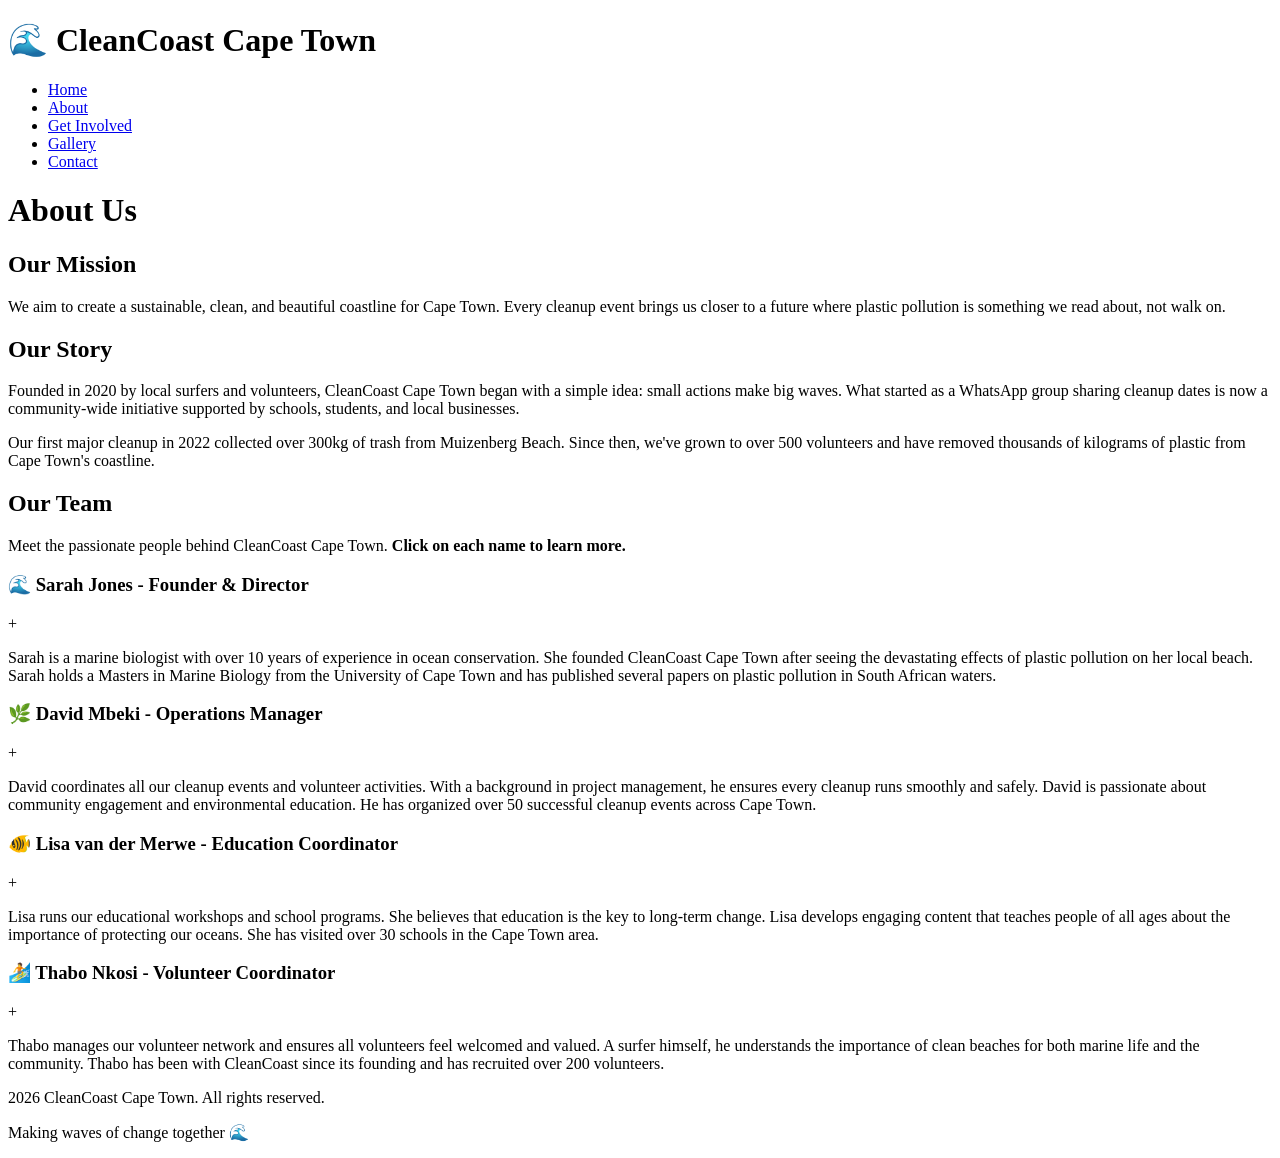
==== about.html @ a1bf8c3c "Add files via upload" ====
<!DOCTYPE html>
<html lang="en">
<head>
    <meta charset="UTF-8">
    <meta name="viewport" content="width=device-width, initial-scale=1.0">
    <title>About CleanCoast - Our Mission and Team</title>
    <meta name="description" content="Learn about CleanCoast Cape Town's mission to protect Cape Town's coastline through community action and education.">
    <meta name="keywords" content="about CleanCoast, mission, team, marine conservation, Cape Town">
    <link rel="stylesheet" href="css/style.css">
</head>
<body>

    <!-- ===== HEADER ===== -->
    <header>
        <div class="container">
            <h1>🌊 CleanCoast Cape Town</h1>
            <nav>
                <ul>
                    <li><a href="index.html">Home</a></li>
                    <li><a href="about.html">About</a></li>
                    <li><a href="get-involved.html">Get Involved</a></li>
                    <li><a href="gallery.html">Gallery</a></li>
                    <li><a href="contact.html">Contact</a></li>
                </ul>
            </nav>
        </div>
    </header>

    <!-- ===== MAIN CONTENT ===== -->
    <main>
        <div class="container">

            <h1>About Us</h1>

            <!-- MISSION -->
            <div class="card">
                <h2>Our Mission</h2>
                <p>We aim to create a sustainable, clean, and beautiful coastline for Cape Town. Every cleanup event brings us closer to a future where plastic pollution is something we read about, not walk on.</p>
            </div>

            <!-- STORY -->
            <div class="card">
                <h2>Our Story</h2>
                <p>Founded in 2020 by local surfers and volunteers, CleanCoast Cape Town began with a simple idea: small actions make big waves. What started as a WhatsApp group sharing cleanup dates is now a community-wide initiative supported by schools, students, and local businesses.</p>
                <p>Our first major cleanup in 2022 collected over 300kg of trash from Muizenberg Beach. Since then, we've grown to over 500 volunteers and have removed thousands of kilograms of plastic from Cape Town's coastline.</p>
            </div>

            <!-- ===== TEAM SECTION WITH ACCORDION ===== -->
            <h2>Our Team</h2>
            <p>Meet the passionate people behind CleanCoast Cape Town. <strong>Click on each name to learn more.</strong></p>

            <div class="accordion">
                <!-- Team Member 1 -->
                <div class="accordion-item">
                    <div class="accordion-header">
                        <h3>🌊 Sarah Jones - Founder & Director</h3>
                        <span class="accordion-icon">+</span>
                    </div>
                    <div class="accordion-content">
                        <p>Sarah is a marine biologist with over 10 years of experience in ocean conservation. She founded CleanCoast Cape Town after seeing the devastating effects of plastic pollution on her local beach. Sarah holds a Masters in Marine Biology from the University of Cape Town and has published several papers on plastic pollution in South African waters.</p>
                    </div>
                </div>

                <!-- Team Member 2 -->
                <div class="accordion-item">
                    <div class="accordion-header">
                        <h3>🌿 David Mbeki - Operations Manager</h3>
                        <span class="accordion-icon">+</span>
                    </div>
                    <div class="accordion-content">
                        <p>David coordinates all our cleanup events and volunteer activities. With a background in project management, he ensures every cleanup runs smoothly and safely. David is passionate about community engagement and environmental education. He has organized over 50 successful cleanup events across Cape Town.</p>
                    </div>
                </div>

                <!-- Team Member 3 -->
                <div class="accordion-item">
                    <div class="accordion-header">
                        <h3>🐠 Lisa van der Merwe - Education Coordinator</h3>
                        <span class="accordion-icon">+</span>
                    </div>
                    <div class="accordion-content">
                        <p>Lisa runs our educational workshops and school programs. She believes that education is the key to long-term change. Lisa develops engaging content that teaches people of all ages about the importance of protecting our oceans. She has visited over 30 schools in the Cape Town area.</p>
                    </div>
                </div>

                <!-- Team Member 4 -->
                <div class="accordion-item">
                    <div class="accordion-header">
                        <h3>🏄 Thabo Nkosi - Volunteer Coordinator</h3>
                        <span class="accordion-icon">+</span>
                    </div>
                    <div class="accordion-content">
                        <p>Thabo manages our volunteer network and ensures all volunteers feel welcomed and valued. A surfer himself, he understands the importance of clean beaches for both marine life and the community. Thabo has been with CleanCoast since its founding and has recruited over 200 volunteers.</p>
                    </div>
                </div>
            </div>

        </div>
    </main>

    <!-- ===== FOOTER ===== -->
    <footer>
        <div class="container">
            <p>2026 CleanCoast Cape Town. All rights reserved.</p>
            <p>Making waves of change together 🌊</p>
        </div>
    </footer>

    <!-- ===== JAVASCRIPT ===== -->
    <script src="https://code.jquery.com/jquery-3.7.1.min.js"></script>
    <script src="js/script.js"></script>
</body>
</html>
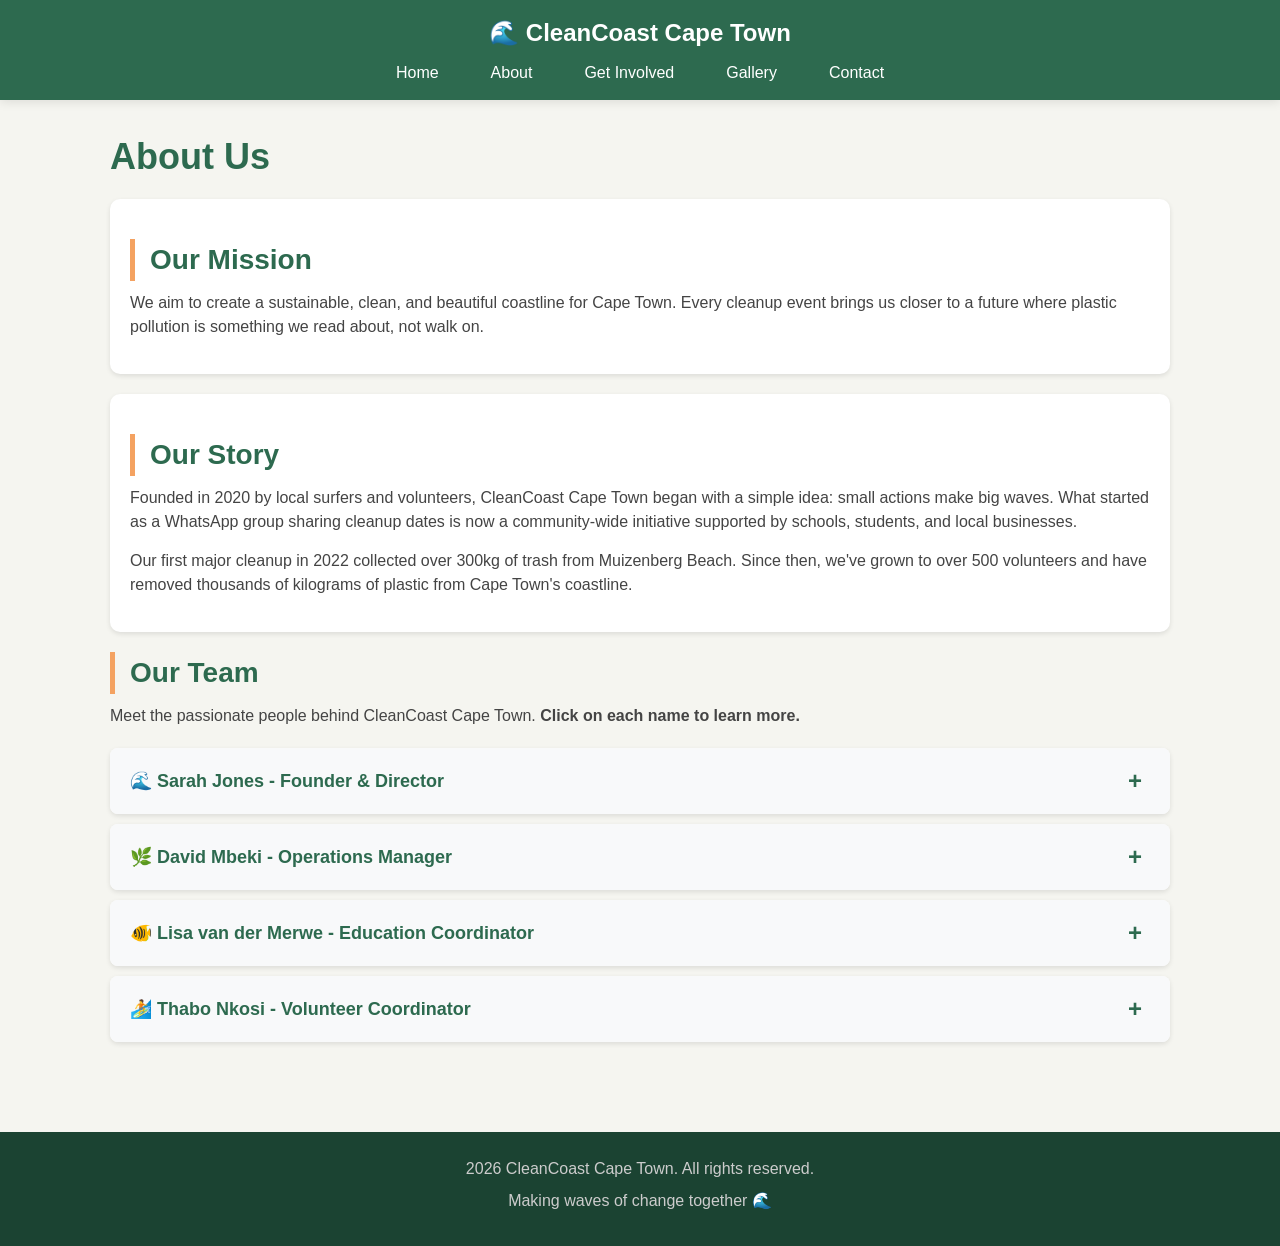
==== commit 8fe28b81: "Update about.html" ====
--- a/about.html
+++ b/about.html
@@ -10,10 +10,10 @@
 </head>
 <body>
 
-    <!-- ===== HEADER ===== -->
+    
     <header>
         <div class="container">
-            <h1>🌊 CleanCoast Cape Town</h1>
+            <h1> &#127754; CleanCoast Cape Town</h1>
             <nav>
                 <ul>
                     <li><a href="index.html">Home</a></li>
@@ -110,4 +110,4 @@
     <script src="https://code.jquery.com/jquery-3.7.1.min.js"></script>
     <script src="js/script.js"></script>
 </body>
-</html>+</html>
--- a/css/style.css
+++ b/css/style.css
@@ -0,0 +1,505 @@
+* {
+    margin: 0;
+    padding: 0;
+    box-sizing: border-box;
+}
+
+/* BASE STYLES - Default styles for everything  */
+
+body {
+    font-family: 'Arial', 'Segoe UI', Tahoma, sans-serif;
+    font-size: 16px;
+    line-height: 1.5;
+    color: #2d2d2d;
+    background-color: #f5f5f0;
+}
+
+/* TYPOGRAPHY - Styling for text */
+h1 {
+    font-size: 36px;
+    font-weight: bold;
+    color: #2d6a4f;
+    margin-bottom: 15px;
+}
+
+h2 {
+    font-size: 28px;
+    font-weight: 600;
+    color: #2d6a4f;
+    margin: 20px 0 10px 0;
+    border-left: 5px solid #f4a261;
+    padding-left: 15px;
+}
+
+h3 {
+    font-size: 22px;
+    color: #2d6a4f;
+    margin-bottom: 10px;
+}
+
+p {
+    margin-bottom: 15px;
+    color: #444;
+}
+
+/* LINKS  */
+a {
+    text-decoration: none;
+    color: #e76f51;
+}
+
+a:hover {
+    color: #bc3900;
+    text-decoration: underline;
+}
+
+/* LAYOUT - Container */
+.container {
+    max-width: 1100px;
+    margin: 0 auto;
+    padding: 0 20px;
+}
+
+header {
+    background-color: #2d6a4f;
+    padding: 15px 0;
+    position: sticky;
+    top: 0;
+    z-index: 100;
+    box-shadow: 0 2px 10px rgba(0,0,0,0.1);
+}
+
+header h1 {
+    color: white;
+    font-size: 24px;
+    margin-bottom: 10px;
+    text-align: center;
+}
+
+nav ul {
+    list-style: none;
+    display: flex;
+    justify-content: center;
+    gap: 20px;
+    flex-wrap: wrap;
+}
+
+nav ul li a {
+    color: white;
+    font-weight: 500;
+    padding: 8px 16px;
+    border-radius: 20px;
+}
+
+nav ul li a:hover {
+    background-color: #f4a261;
+    color: white;
+    text-decoration: none;
+}
+
+main {
+    min-height: 500px;
+    padding: 30px 0;
+}
+
+footer {
+    background-color: #1b4332;
+    color: #ccc;
+    text-align: center;
+    padding: 25px 0;
+    margin-top: 40px;
+}
+
+footer p {
+    color: #ccc;
+    margin-bottom: 8px;
+}
+
+/*BUTTONS */
+
+.btn {
+    display: inline-block;
+    background-color: #f4a261;
+    color: white;
+    padding: 10px 25px;
+    border-radius: 25px;
+    font-weight: 600;
+    border: none;
+    cursor: pointer;
+    text-align: center;
+    transition: all 0.3s ease;
+}
+
+.btn:hover {
+    background-color: #e76f51;
+    transform: translateY(-2px);
+    box-shadow: 0 4px 8px rgba(0,0,0,0.2);
+    text-decoration: none;
+    color: white;
+}
+
+/* CARDS - For facts, team members */
+.card {
+    background: white;
+    border-radius: 10px;
+    padding: 20px;
+    margin-bottom: 20px;
+    box-shadow: 0 2px 5px rgba(0,0,0,0.1);
+}
+
+.card:hover {
+    box-shadow: 0 5px 15px rgba(0,0,0,0.15);
+}
+
+/* HERO SECTION - Main banner on homepage       */
+
+.hero {
+    background: linear-gradient(rgba(45,106,79,0.85), rgba(45,106,79,0.85)), url('../Images/cleanny.jpg');
+    background-size: cover;
+    background-position: center;
+    color: white;
+    text-align: center;
+    padding: 60px 20px;
+    border-radius: 15px;
+    margin-bottom: 30px;
+}
+
+.hero h1 {
+    color: white;
+}
+
+.hero p {
+    color: white;
+    font-size: 18px;
+}
+
+/* GRID LAYOUT - For gallery and cards  */
+.grid-container {
+    display: grid;
+    grid-template-columns: repeat(auto-fit, minmax(280px, 1fr));
+    gap: 25px;
+    margin: 25px 0;
+}
+
+/* FORMS - For volunteer and contact forms      */
+form {
+    background: white;
+    padding: 25px;
+    border-radius: 12px;
+    max-width: 600px;
+    margin: 0 auto;
+    box-shadow: 0 3px 10px rgba(0,0,0,0.1);
+}
+
+label {
+    display: block;
+    font-weight: 600;
+    margin-bottom: 8px;
+    color: #2d6a4f;
+}
+
+input, select, textarea {
+    width: 100%;
+    padding: 10px;
+    border: 1px solid #ddd;
+    border-radius: 6px;
+    margin-bottom: 15px;
+    font-size: 15px;
+}
+
+input:focus, select:focus, textarea:focus {
+    outline: none;
+    border-color: #f4a261;
+    box-shadow: 0 0 5px rgba(244,162,97,0.3);
+}
+
+/* IMAGES   */
+img {
+    max-width: 100%;
+    height: auto;
+    border-radius: 8px;
+}
+
+/* UTILITY CLASSES - Helpful helpers   */
+
+.text-center {
+    text-align: center;
+}
+
+.mt-2 {
+    margin-top: 10px;
+}
+
+.mb-2 {
+    margin-bottom: 10px;
+}
+
+.mb-3 {
+    margin-bottom: 20px;
+}
+
+/* ACCORDION - For About Page Team Bios */
+
+.accordion {
+    margin: 20px 0;
+}
+
+.accordion-item {
+    background: white;
+    border-radius: 8px;
+    margin-bottom: 10px;
+    box-shadow: 0 2px 5px rgba(0,0,0,0.1);
+    overflow: hidden;
+}
+
+.accordion-header {
+    padding: 15px 20px;
+    cursor: pointer;
+    display: flex;
+    justify-content: space-between;
+    align-items: center;
+    background: #f8f9fa;
+    transition: background 0.3s ease;
+}
+
+.accordion-header:hover {
+    background: #e9ecef;
+}
+
+.accordion-header.active {
+    background: #2d6a4f;
+}
+
+.accordion-header.active h3 {
+    color: white;
+}
+
+.accordion-header h3 {
+    margin: 0;
+    font-size: 18px;
+    color: #2d6a4f;
+    flex: 1;
+}
+
+.accordion-icon {
+    font-size: 24px;
+    font-weight: bold;
+    color: #2d6a4f;
+    transition: transform 0.3s ease;
+    min-width: 30px;
+    text-align: center;
+}
+
+.accordion-header.active .accordion-icon {
+    color: white;
+}
+
+.accordion-content {
+    padding: 0 20px;
+    max-height: 0;
+    overflow: hidden;
+    transition: max-height 0.4s ease, padding 0.4s ease;
+}
+
+.accordion-content.open {
+    max-height: 300px;
+    padding: 20px;
+}
+
+.accordion-content p {
+    margin: 0;
+    color: #444;
+    line-height: 1.6;
+}
+
+/* LIGHTBOX - For Gallery Page */
+
+.lightbox {
+    display: none;
+    position: fixed;
+    z-index: 1000;
+    left: 0;
+    top: 0;
+    width: 100%;
+    height: 100%;
+    background-color: rgba(0,0,0,0.9);
+    justify-content: center;
+    align-items: center;
+}
+
+.lightbox-img {
+    max-width: 90%;
+    max-height: 90%;
+    border-radius: 8px;
+    animation: lightboxFade 0.3s ease;
+}
+
+@keyframes lightboxFade {
+    from { opacity: 0; transform: scale(0.8); }
+    to { opacity: 1; transform: scale(1); }
+}
+
+.lightbox-close {
+    position: absolute;
+    top: 20px;
+    right: 35px;
+    color: #fff;
+    font-size: 40px;
+    font-weight: bold;
+    cursor: pointer;
+    transition: color 0.3s;
+}
+
+.lightbox-close:hover {
+    color: #f4a261;
+}
+
+.gallery-img {
+    cursor: pointer;
+    transition: transform 0.3s ease, box-shadow 0.3s ease;
+}
+
+.gallery-img:hover {
+    transform: scale(1.03);
+    box-shadow: 0 5px 15px rgba(0,0,0,0.2);
+}
+
+/* DONATION PROGRESS BAR - Homepage  */
+
+.donation-section {
+    background: white;
+    padding: 30px;
+    border-radius: 12px;
+    box-shadow: 0 3px 10px rgba(0,0,0,0.1);
+    text-align: center;
+    margin: 30px 0;
+}
+
+.donation-progress {
+    margin: 20px 0;
+}
+
+.progress-bar {
+    width: 100%;
+    height: 25px;
+    background: #e9ecef;
+    border-radius: 25px;
+    overflow: hidden;
+    margin-bottom: 10px;
+}
+
+.progress-fill {
+    height: 100%;
+    background: linear-gradient(90deg, #2d6a4f, #f4a261);
+    border-radius: 25px;
+    transition: width 0.5s ease;
+}
+
+.donation-stats {
+    display: flex;
+    justify-content: space-between;
+    font-weight: 600;
+    color: #2d6a4f;
+}
+
+.donate-btn {
+    margin-top: 15px;
+}
+
+/* RESPONSIVE DESIGN - MEDIA QUERIES */
+
+/* ===== TABLET (768px and below) ===== */
+@media screen and (max-width: 768px) {
+    body {
+        font-size: 15px;
+    }
+    
+    h1 {
+        font-size: 30px;
+    }
+    
+    h2 {
+        font-size: 24px;
+    }
+    
+    .hero {
+        padding: 40px 15px;
+    }
+    
+    .grid-container {
+        grid-template-columns: repeat(2, 1fr);
+        gap: 20px;
+    }
+    
+    .container {
+        padding: 0 15px;
+    }
+}
+
+/* ===== MOBILE (480px and below) ===== */
+@media screen and (max-width: 480px) {
+    body {
+        font-size: 14px;
+    }
+    
+    h1 {
+        font-size: 26px;
+    }
+    
+    h2 {
+        font-size: 22px;
+    }
+    
+    nav ul {
+        flex-direction: column;
+        align-items: center;
+        gap: 5px;
+    }
+    
+    nav ul li {
+        width: 100%;
+        text-align: center;
+    }
+    
+    nav ul li a {
+        display: block;
+        padding: 10px;
+    }
+    
+    .grid-container {
+        grid-template-columns: 1fr;
+    }
+    
+    .hero {
+        padding: 30px 15px;
+    }
+    
+    .hero p {
+        font-size: 14px;
+    }
+    
+    form {
+        padding: 15px;
+    }
+    
+    .btn {
+        display: block;
+        width: 100%;
+        text-align: center;
+    }
+    
+    .card {
+        padding: 15px;
+    }
+}
+
+/* ===== VERY SMALL MOBILE (375px and below) ===== */
+@media screen and (max-width: 375px) {
+    h1 {
+        font-size: 22px;
+    }
+    
+    .container {
+        padding: 0 12px;
+    }
+}
